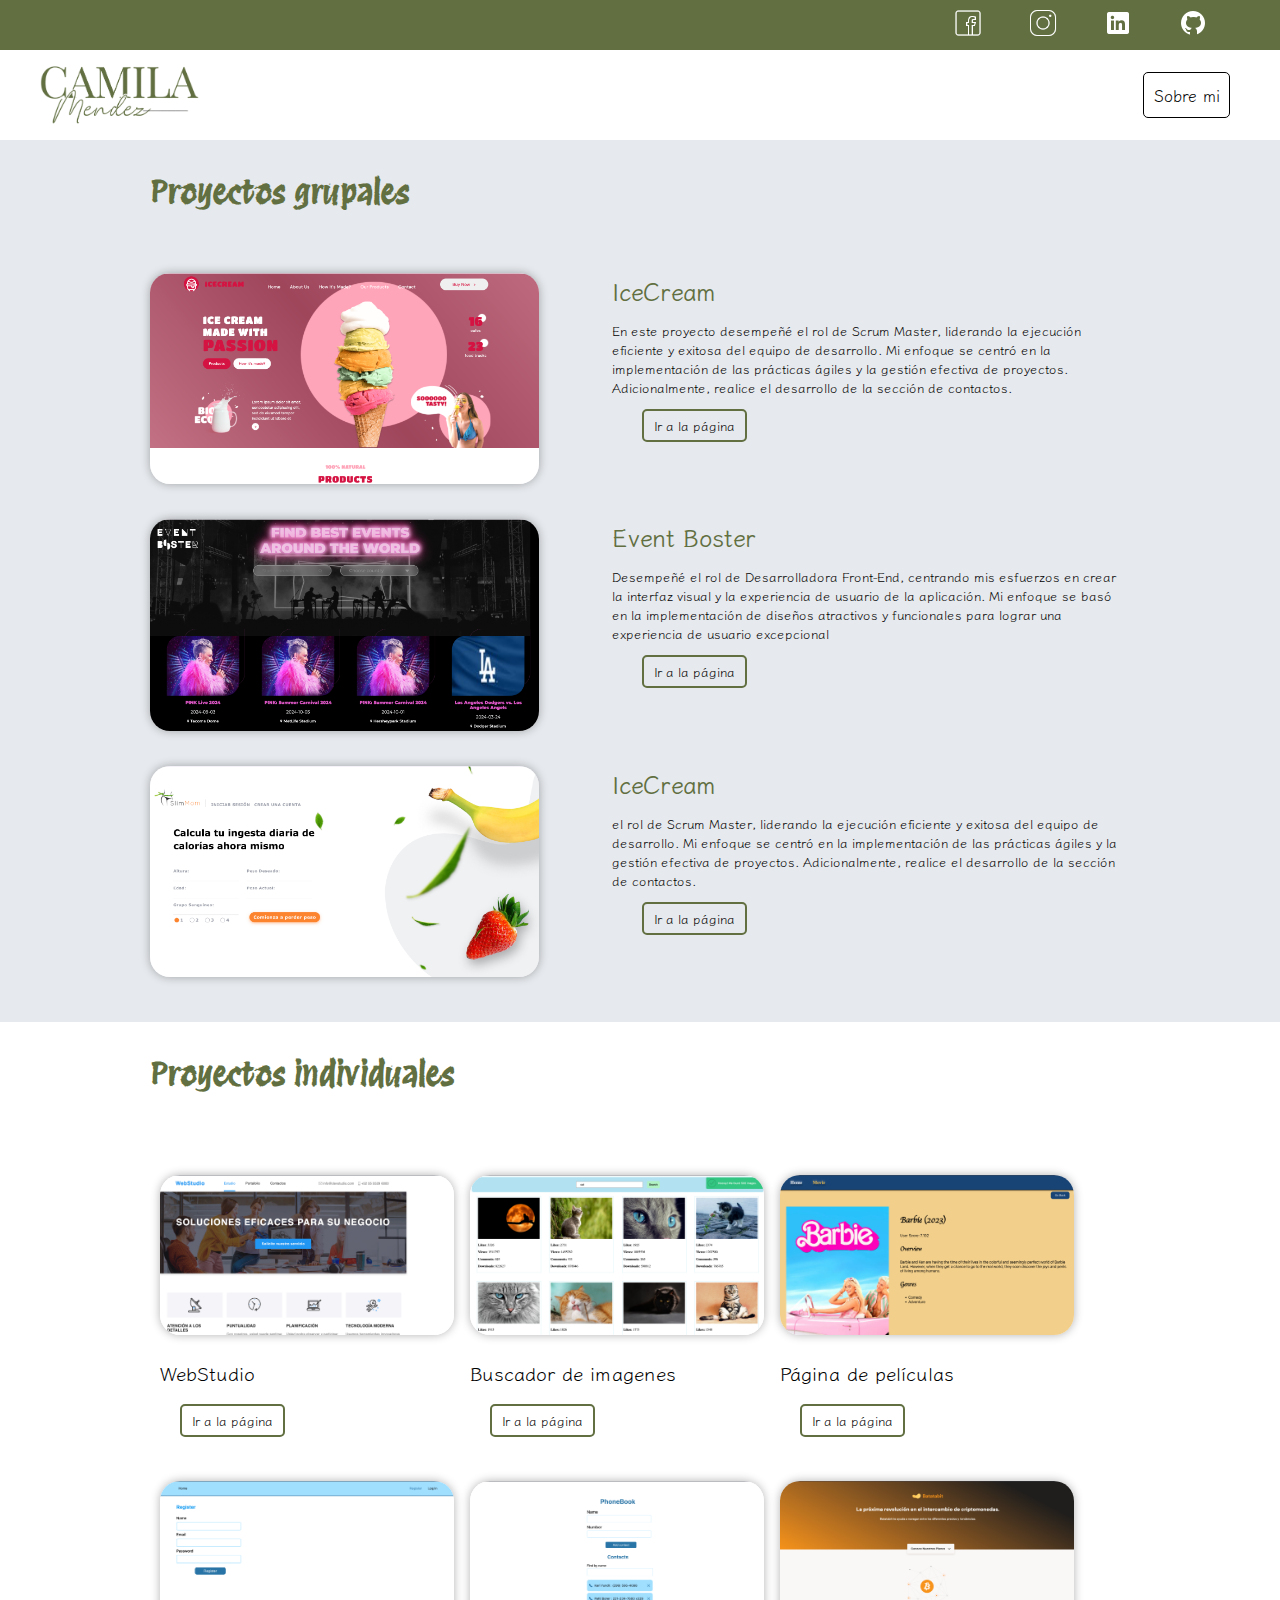
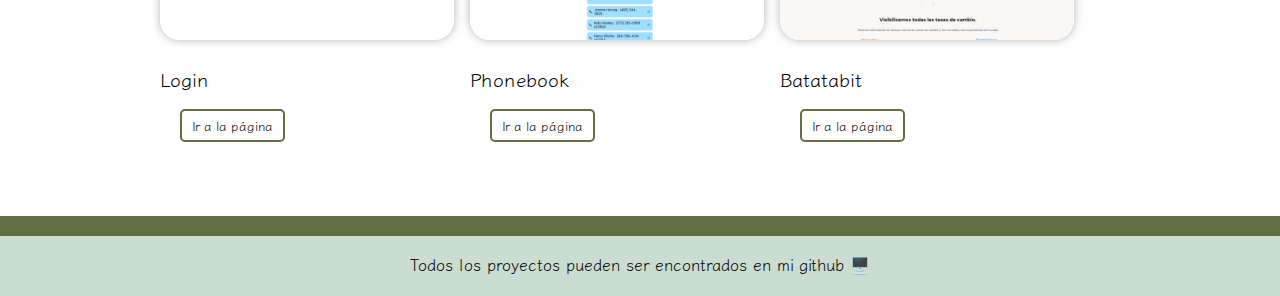
==== blogs.html @ 1ecb4979 "adicionando blogs" ====
<!DOCTYPE html>
<html lang="en">
<head>
    <meta charset="UTF-8">
    <meta name="viewport" content="width=device-width, initial-scale=1.0">
    <title>Mi portafolio</title>
    <link rel="icon" type="image/x-icon" href="/img/icons8.png">
    <link rel="stylesheet" href="./css/main.css">
    <link rel="preconnect" href="https://fonts.googleapis.com">
<link rel="preconnect" href="https://fonts.gstatic.com" crossorigin>
<link href="https://fonts.googleapis.com/css2?family=Klee+One:wght@400;600&family=Protest+Revolution&display=swap" rel="stylesheet">
</head>
<body>
    <header>
        <section class="header-icons-container">
            <div class="icons">
                <a href="https://www.facebook.com/maria.c.mendezm" target="_blank"><img width="30" height="30" src="./assets/img/icons/facebook.png" alt="logo de facebook"/></a>
                <a href="https://www.instagram.com/camilamendezmanotas/" target="_blank"><img width="30" height="30" src="./assets/img/icons/instagram.png" alt="logo de instagram"/></a>
                <a href="https://www.linkedin.com/in/maria-camila-mendez-manotas-0a670a271/" target="_blank"><img width="30" height="30" src="./assets/img/icons/linkedin.png" alt="logo de linkedin"/></a>
                <a href="https://github.com/mcmendezm" target="_blank"><img width="30" height="30" src="./assets/img/icons/github.png" alt="logo de github"/></a>
            </div>
        </section>
        <nav>
            <section class="nav-logo-container"><a href="/" target="_blank"><img src="./assets/img/logo.png" alt="logo" width="160px"></a></section>
            <section class="profile-link"><a href="perfil.html">Sobre mi</a></section>
        </nav>
    </header>
        <main class="blogs-main">
            <section class="blogs-news-container">
                    <div class="grid-container blogs-main-new">
                        <h3>Proyectos grupales</h3>
                        <div class="blogs-news-img-container">
                            <img src="./assets/img/post-1.png" alt="vista de la pagina" >
                        </div>
                        <div class="blogs-new-info-container">
                            <h2>IceCream</h2>
                            <p>En este proyecto desempeñé el rol de Scrum Master, liderando la
                            ejecución eficiente y exitosa del equipo de desarrollo. Mi enfoque se
                            centró en la implementación de las prácticas ágiles y la gestión efectiva
                            de proyectos. Adicionalmente, realice el desarrollo de la sección de
                            contactos.</p>
                            <a href="https://niver-nieq.github.io/team-project/" target="_blank"> Ir a la página</a>
                        </div>
                        <div class="blogs-news-img-container">
                            <img src="./assets/img/post-2.png" alt="vista de la pagina" >
                        </div>
                        <div class="blogs-new-info-container">
                            <h2>Event Boster</h2>
                            <p>Desempeñé el rol de Desarrolladora Front-End,
                            centrando mis esfuerzos en crear la interfaz visual y la experiencia de
                            usuario de la aplicación. Mi enfoque se basó en la implementación de
                            diseños atractivos y funcionales para lograr una experiencia de usuario
                            excepcional</p>
                            <a href="https://codekapp.github.io/TEAM-EVENT-BOOSTER/" target="_blank"> Ir a la página</a>
                        </div>
                        <div class="blogs-news-img-container">
                            <img src="./assets/img/post-3.png" alt="vista de la pagina" >
                        </div>
                        <div class="blogs-new-info-container">
                            <h2>IceCream</h2>
                            <p>el rol de Scrum Master, liderando la
                            ejecución eficiente y exitosa del equipo de desarrollo. Mi enfoque se
                            centró en la implementación de las prácticas ágiles y la gestión efectiva
                            de proyectos. Adicionalmente, realice el desarrollo de la sección de
                            contactos.</p>
                            <a href="https://pugli87.github.io/project-last_chance/" target="_blank"> Ir a la página</a>
                        </div>
                    </div>
            </section>
            <section class="blogs-posts-container">
                <div class="grid-container">
                    <h3>Proyectos individuales</h3>
                    <article class="post-container">
                        <img src="./assets/img/post-4.png" alt="">
                        <p>WebStudio</p>
                        <a href="https://mcmendezm.github.io/goit-markup-hw-08/" target="_blank">Ir a la página</a>
                    </article>
                    <article class="post-container">
                        <img src="./assets/img/post-5.png" alt="">
                        <p>Buscador de imagenes</p>
                        <a href="https://mcmendezm.github.io/goit-js-hw-11/" target="_blank">Ir a la página</a>
                    </article>
                    <article class="post-container">
                        <img src="./assets/img/post-6.png" alt="">
                        <p>Página de películas</p>
                        <a href="https://mcmendezm.github.io/goit-react-hw-05-movies/" target="_blank">Ir a la página</a>
                    </article>
                    <article class="post-container">
                        <img src="./assets/img/post-7.png" alt="">
                        <p>Login</p>
                        <a href="https://mcmendezm.github.io/goit-react-hw-08-phonebook" target="_blank">Ir a la página</a>
                    </article>
                    <article class="post-container">
                        <img src="./assets/img/post-8.png" alt="">
                        <p>Phonebook</p>
                        <a href="https://mcmendezm.github.io/goit-react-hw-07-phonebook/" target="_blank">Ir a la página</a>
                    </article>
                    <article class="post-container">
                        <img src="./assets/img/post-9.png" alt="">
                        <p>Batatabit</p>
                        <a href="https://mcmendezm.github.io/mobileFirst/" target="_blank">Ir a la página</a>
                    </article>
                </div>
            </section>
            <footer>
                <p>Todos los proyectos pueden ser encontrados en mi github 🖥️</p>
            </footer>
        </main>
</body>
</html>
---- css/main.css ----
:root{
    --primary-color:#616f41;
    --secondary-color:#cbddd1;
    --black:#000;
    --color-white:#fff;
    --background:#e6e9ed;
}
body{
    padding: 0;
    margin: 0;
    font-family: "Klee One", cursive;
    font-weight: 400;
}
.body-main{
    position: fixed;
    top: 0;
    bottom: 0;
    left: 0;
    right: 0;
}
.grid-container{
    max-width: 980px;
    margin: auto;
}
a{
    text-decoration: none;
    display: inline;
    cursor: pointer;
    color: var(--black);
}
header{
    width: 100%;
    height: 140px;
    display: grid;
    grid-template-rows: 1fr 1fr;
}
header .header-icons-container{
    width: 100%;
    height: 50px;
    display: grid;
    background-color: var(--primary-color);
}
header .header-icons-container .icons{
    width: 300px;
    height: auto;
    display: flex;
    justify-items: flex-end;
    align-items: center;
    justify-content: space-around;
    justify-self: end;
    margin-right: 50px;
}

header .header-icons-container .icons a:hover{
    transform: scale(1.2);
}
nav{
    display: grid;
    grid-template-columns: 1fr 1fr;
    height: 90px;
}
nav .nav-logo-container{
    margin-left: 40px;
}
nav .profile-link{
    display: flex;
    align-items: center;
    justify-content: flex-end;
    margin-right: 50px;
}
nav .profile-link a{
    color: var(--black);
    border: 1px solid var(--black);
    padding: 10px;
    border-radius: 5px;
    transition: all 0.2s ease-in;
}
nav .profile-link a:hover{
    background-color: var(--primary-color);
    color: var(--color-white);
}
.home-main{
    display: grid;
    grid-template-columns: 1fr 4fr 1fr;
    height: 100%;
    background-image:linear-gradient(to bottom, #2f303a66, #2f303a66), url(../assets/img/cover.jpg);
    background-position: center;
    background-repeat: no-repeat;
    background-size: cover;

}
.home-main section{
    display: grid;
    grid-column: 2;
    justify-items: center;
    height: 350px;
    margin-top: 90px;
}
.home-main-text{
    font-weight: 600;
    font-size: 5rem;
    letter-spacing: 6px;
    text-align: center;
    color:var(--color-white) ;
    font-family: "Protest Revolution", sans-serif;
    padding-top: 30px;
}
.home-main-button{
    background-color: var(--primary-color);
    border: none;
    padding:10px 20px ;
    border-radius: 20px;
    display: grid;
    align-items: center;
}
.home-main-button:hover{
    transform: scale(1.1);
}
.home-main-button a{
    color: var(--color-white);
    font-family: "Klee One", cursive;
    font-size: 1.2rem;
    font-weight: 700;
}
.blogs-main{
    display: grid;
}
.blogs-news-container{
    background-color: var(--background);
    padding: 0 50px 40px;
}
h3{
    font-family: "Protest Revolution", sans-serif;
    color: var(--primary-color);
    font-size: 2rem;
}
h2{
    color: var(--primary-color);
    font-size: 1.5rem;
    margin: 0;
}
.blogs-main-new{
    display: grid;
    grid-template-columns: 1.5fr 1.8fr;
    grid-template-rows: 0.7fr 2fr 2fr;
    margin: 0 auto;
    width: 90%;
    gap: 30px;
    
}
.blogs-news-img-container{
    grid-column: 1;
}
.blogs-news-img-container img{
    width: 90%;
    border-radius: 20px;
    box-shadow: 0 0 10px rgba(0, 0, 0, 0.3);
}
.blogs-new-info-container{
    grid-column: 2;
    padding-bottom: 30px;
}
.blogs-new-info-container p{
    font-size: 0.8rem;
    margin-bottom: 15px;
}
.blogs-new-info-container a{
    border: 2px solid var(--primary-color);
    border-radius: 5px;
    padding: 5px 10px;
    margin-left: 30px;
    font-size: 0.8rem;
    transition: all 0.3s ease;
}
.blogs-new-info-container a:hover{
    border: 2px solid var(--primary-color);
    background-color:var(--secondary-color);
}
.blogs-posts-container .post-container{
    display: inline-block;
    padding-left: 10px;
    max-width: 30%;
    margin-top: 50px;
}
.blogs-posts-container .post-container p{
    font-size: 1.2rem;
}
.blogs-posts-container .post-container img{
    width: 100%;
    height: 120%;
    object-fit: cover;
    border-radius: 20px;
    box-shadow: 0 0 10px rgba(0, 0, 0, 0.3);
}
.post-container a{
    border: 2px solid var(--primary-color);
    border-radius: 5px;
    padding: 5px 10px;
    margin-left: 20px;
    font-size: 0.8rem;
    transition: all 0.3s ease;
}
.post-container a:hover{
    border: 2px solid var(--primary-color);
    background-color:var(--secondary-color);
}
footer{
    height: 60px;
    background-color: var(--secondary-color);
    text-align: center;
    border-top: 20px solid var(--primary-color);
    margin-top: 80px;
}
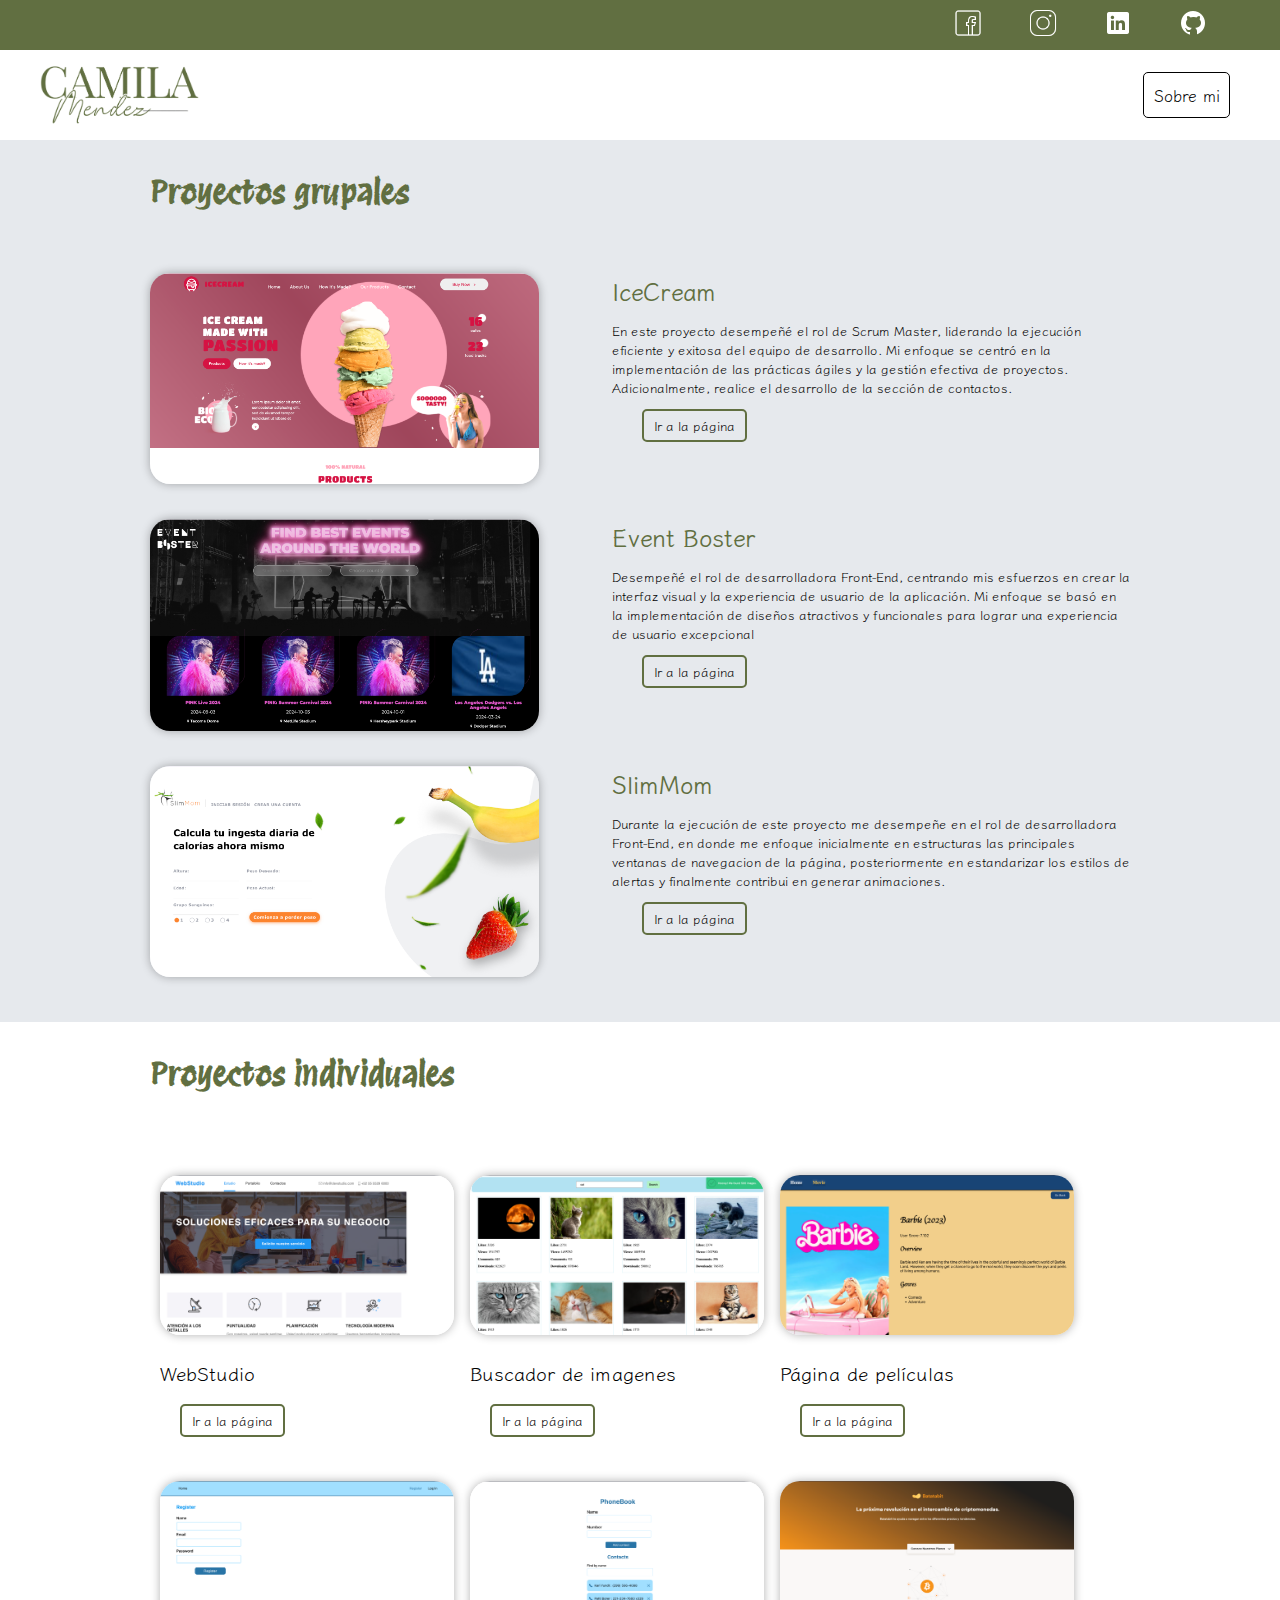
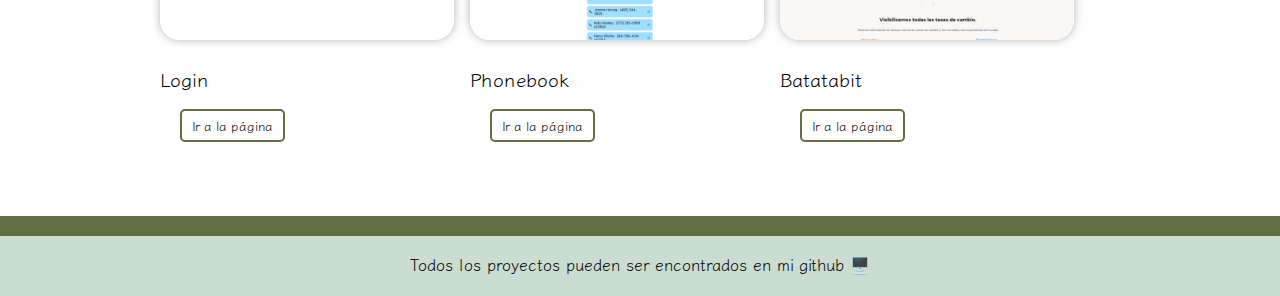
==== commit 4498d2ef: "adicionando perfil" ====
--- a/blogs.html
+++ b/blogs.html
@@ -46,7 +46,7 @@
                         </div>
                         <div class="blogs-new-info-container">
                             <h2>Event Boster</h2>
-                            <p>Desempeñé el rol de Desarrolladora Front-End,
+                            <p>Desempeñé el rol de desarrolladora Front-End,
                             centrando mis esfuerzos en crear la interfaz visual y la experiencia de
                             usuario de la aplicación. Mi enfoque se basó en la implementación de
                             diseños atractivos y funcionales para lograr una experiencia de usuario
@@ -57,12 +57,8 @@
                             <img src="./assets/img/post-3.png" alt="vista de la pagina" >
                         </div>
                         <div class="blogs-new-info-container">
-                            <h2>IceCream</h2>
-                            <p>el rol de Scrum Master, liderando la
-                            ejecución eficiente y exitosa del equipo de desarrollo. Mi enfoque se
-                            centró en la implementación de las prácticas ágiles y la gestión efectiva
-                            de proyectos. Adicionalmente, realice el desarrollo de la sección de
-                            contactos.</p>
+                            <h2>SlimMom</h2>
+                            <p>Durante la ejecución de este proyecto me desempeñe en el rol de desarrolladora Front-End, en donde me enfoque inicialmente en estructuras las principales ventanas de navegacion de la página, posteriormente en estandarizar los estilos de alertas y finalmente contribui en generar animaciones.</p>
                             <a href="https://pugli87.github.io/project-last_chance/" target="_blank"> Ir a la página</a>
                         </div>
                     </div>
--- a/css/main.css
+++ b/css/main.css
@@ -210,4 +210,34 @@
     text-align: center;
     border-top: 20px solid var(--primary-color);
     margin-top: 80px;
+}
+.profile-main-container{
+    background-color: var(--background);
+    padding: 70px 40px;
+    margin-bottom: 50px;
+}
+.profile-main-container img{
+    width: 320px;
+    margin-right: 35px;
+    border-radius: 50%;
+    box-shadow: 0 0 10px rgba(0, 0, 0, 0.3);
+}
+.profile-container{
+    display: flex;
+    align-items: center;
+}
+.profile-main-curriculum{
+display: flex;
+justify-content: center;
+align-items: center;
+}
+.profile-main-curriculum a{
+    background-color: var(--primary-color);
+    border: none;
+    padding:10px 20px ;
+    border-radius: 20px;
+    color: var(--color-white);
+}
+.profile-main-curriculum a:hover{
+    transform: scale(1.2);
 }